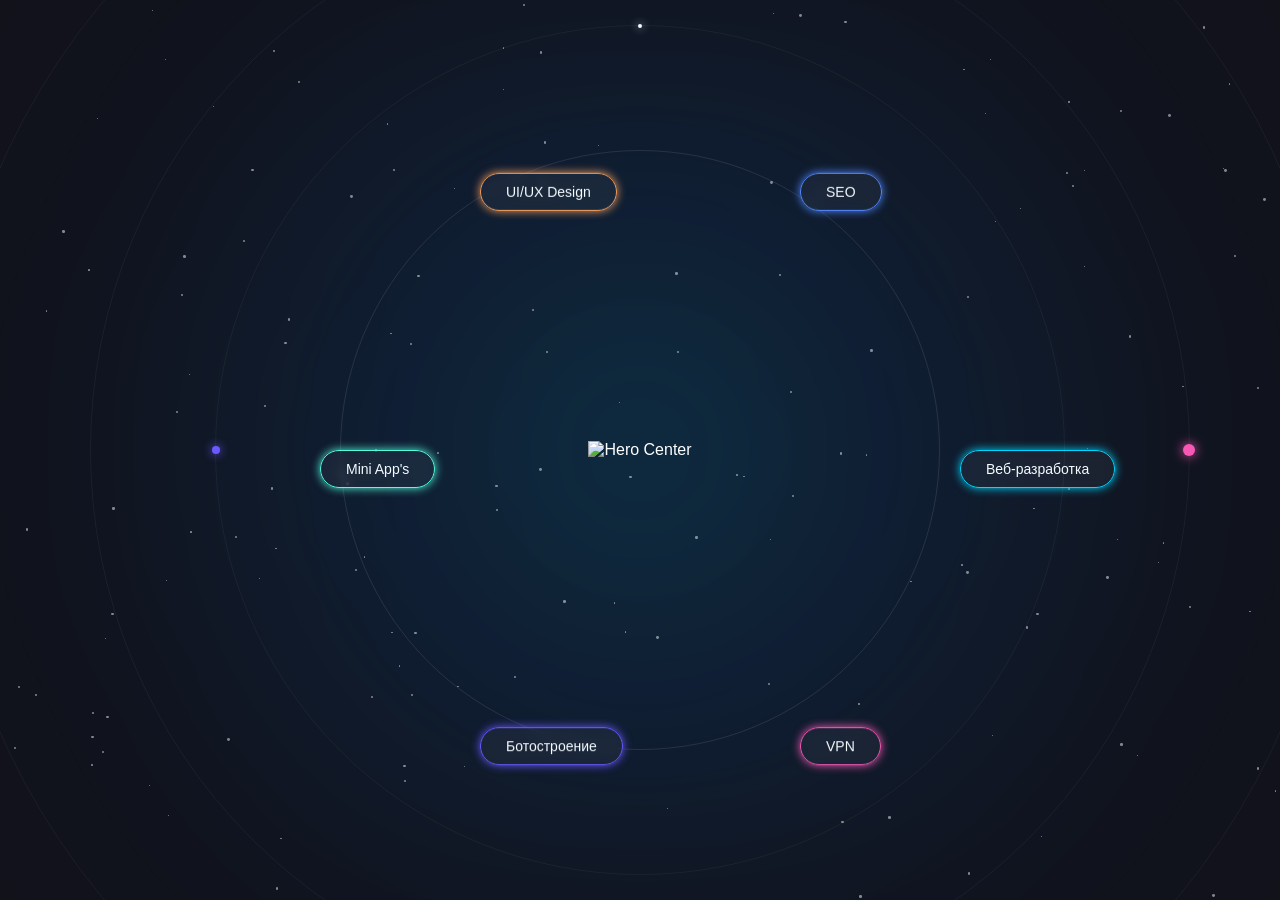
==== v1/index.html @ b1bd8412 "kodik PROMT" ====
<!DOCTYPE html>
<html lang="en">
<head>
    <meta charset="UTF-8">
    <meta name="viewport" content="width=device-width, initial-scale=1.0">
    <title>Document</title>
    <link rel="stylesheet" href="styles.css">
    <script src="app.js" defer></script>
</head>
<body>
    
    <!-- <header class="header">HEADER</header> -->

    <section class="hero">
        <div class="stars-container" id="stars"></div>
        <div class="hero-container">
            <div class="hero-center">
                <img src="hero-center.svg" alt="Hero Center">
            </div>
            <div class="hero-orbit">
                <div class="orbit-item">
                    <a href="#" style="--glow-color: #00d9ff;">Веб-разработка</a>
                </div>
                <div class="orbit-item">
                    <a href="#" style="--glow-color: #ff57b2;">VPN</a>
                </div>
                <div class="orbit-item">
                    <a href="#" style="--glow-color: #6e57ff;">Ботостроение</a>
                </div>
                <div class="orbit-item">
                    <a href="#" style="--glow-color: #57ffdc;">Mini App's</a>
                </div>
                <div class="orbit-item">
                    <a href="#" style="--glow-color: #ff9e57;">UI/UX Design</a>
                </div>
                <div class="orbit-item">
                    <a href="#" style="--glow-color: #5788ff;">SEO</a>
                </div>
            </div>           <!-- Дополнительные декоративные орбиты -->
            <div class="decor-orbit orbit-1">
                <div class="planet p-1"></div>
                <div class="planet p-1-2"></div>
            </div>
            <div class="decor-orbit orbit-2">
                <div class="planet p-2"></div>
                <div class="planet p-2-2"></div>
            </div>
            <div class="decor-orbit orbit-3">
                <div class="planet p-3"></div>
                <div class="planet p-3-2"></div>
                <div class="planet p-3-3"></div>
            </div>
        </div>
    </section>
    <!-- <footer class="footer">FOOTER</footer> -->

</body>
</html>
---- v1/styles.css ----
* {
    margin: 0;
    padding: 0;
    box-sizing: border-box;
}

body {
    font-family: 'Inter', sans-serif;
    background-color: #121117;
    color: #fff;
    overflow-x: hidden;
}

.hero {
    width: 100%;
    height: 100vh;
    display: flex;
    justify-content: center;
    align-items: center;
    background: #121117;
    position: relative;
    overflow: hidden;
}

.hero::before {
    content: '';
    position: absolute;
    width: 100%;
    height: 100%;
    background: radial-gradient(circle at center, 
        rgba(0, 162, 255, 0.15) 0%, 
        rgba(0, 89, 255, 0.08) 35%,
        rgba(18, 17, 23, 0) 75%
    );
    z-index: 0;
    filter: blur(80px);
    pointer-events: none;
}

.hero::after {
    content: '';
    position: absolute;
    width: 160%;
    height: 160%;
    background: radial-gradient(circle at center, 
        rgba(0, 217, 255, 0.06) 0%, 
        rgba(0, 110, 255, 0.03) 45%,
        rgba(18, 17, 23, 0) 85%
    );
    top: -30%;
    left: -30%;
    z-index: 0;
    filter: blur(120px);
    animation: pulseGlow 18s ease-in-out infinite alternate;
    pointer-events: none;
}

.hero::after {
    content: '';
    position: absolute;
    width: 160%;
    height: 160%;
    background: radial-gradient(circle at center, 
        rgba(0, 217, 255, 0.06) 0%, 
        rgba(0, 110, 255, 0.03) 45%,
        rgba(18, 17, 23, 0) 85%
    );
    top: -30%;
    left: -30%;
    z-index: 0;
    filter: blur(120px);
    animation: pulseGlow 18s ease-in-out infinite alternate;
}@keyframes pulseGlow {
    0% { transform: scale(1); opacity: 0.5; }
    100% { transform: scale(1.2); opacity: 0.8; }
}

.stars-container {    position: absolute;
    top: 0;
    left: 0;
    width: 100%;
    height: 100%;
    pointer-events: none;
}

.star {
    position: absolute;
    background: #fff;
    border-radius: 50%;
    opacity: 0.5;
    animation: twinkle var(--duration) ease-in-out infinite;
}

@keyframes twinkle {
    0%, 100% { opacity: 0.3; transform: scale(1); }
    50% { opacity: 1; transform: scale(1.2); }
}

.hero-container {    
    position: relative;
    width: 700px;
    height: 700px;
    display: flex;
    justify-content: center;
    align-items: center;
}

.hero-center {
    position: absolute;
    z-index: 10;
    width: 450px;
    height: 450px;
    display: flex;
    justify-content: center;
    align-items: center;
}

.hero-center img {
    max-width: 100%;
    height: auto;
}

.hero-orbit {
    position: absolute;
    width: 600px;
    height: 600px;
    border: 1px solid rgba(255, 255, 255, 0.1);
    border-radius: 50%;
    animation: rotateOrbit 40s linear infinite;
}

.hero-orbit:hover {
    animation-play-state: paused;
}

.orbit-item {
    position: absolute;
    top: 50%;
    left: 50%;
    transform-origin: center;
    display: flex;
    justify-content: center;
    align-items: center;
}

.item-satellite {
    display: none;
}

.orbit-item a {
    position: relative;
    z-index: 2;
    display: inline-block;
    padding: 10px 25px;
    background: rgba(255, 255, 255, 0.05);
    border: 1px solid var(--glow-color, rgba(255, 255, 255, 0.1));
    border-radius: 30px;
    color: #fff;
    text-decoration: none;
    font-size: 14px;
    font-weight: 500;
    white-space: nowrap;
    transition: all 0.3s ease;
    backdrop-filter: blur(5px);
    box-shadow: 0 0 10px var(--glow-color, transparent);
    /* Компенсация вращения орбиты */
    animation: counterRotate 40s linear infinite;
}

.hero-orbit:hover,
.hero-orbit:hover .orbit-item a {
    animation-play-state: paused;
}

.orbit-item a:hover {
    background: rgba(255, 255, 255, 0.15);
    box-shadow: 0 0 20px var(--glow-color, rgba(255, 255, 255, 0.3));
}/* Падающие звезды */
.shooting-star {
    position: absolute;
    width: 100px;
    height: 2px;
    background: linear-gradient(90deg, #fff, transparent);
    opacity: 0;
    pointer-events: none;
    z-index: 0;
}

@keyframes shoot {
    0% {
        transform: translate(0, 0) rotate(var(--angle)) translateX(0);
        opacity: 1;
    }
    70% {
        opacity: 1;
    }
    100% {
        transform: translate(0, 0) rotate(var(--angle)) translateX(600px);
        opacity: 0;
    }
}
@keyframes rotateOrbit {
    from { transform: rotate(0deg); }
    to { transform: rotate(360deg); }
}

@keyframes counterRotate {
    from { transform: translate(-50%, -50%) rotate(0deg); }
    to { transform: translate(-50%, -50%) rotate(-360deg); }
}
/* Декоративные орбиты и планеты */
.decor-orbit {
    position: absolute;
    border: 1px solid rgba(255, 255, 255, 0.05);
    border-radius: 50%;
    pointer-events: none; /* Чтобы не мешали кликать по ссылкам */
}

.orbit-1 {
    width: 850px;
    height: 850px;
    animation: rotateOrbit 60s linear infinite reverse;
}

.orbit-2 {
    width: 1100px;
    height: 1100px;
    animation: rotateOrbit 90s linear infinite;
}

.orbit-3 {
    width: 1400px;
    height: 1400px;
    animation: rotateOrbit 120s linear infinite reverse;
}

.planet {
    position: absolute;
    border-radius: 50%;
    background: #fff;
    box-shadow: 0 0 15px rgba(255, 255, 255, 0.5);
}

.p-1 {
    width: 8px;
    height: 8px;
    top: 50%;
    left: 0;
    transform: translate(-50%, -50%);
    background: #6e57ff;
    box-shadow: 0 0 10px #6e57ff;
}

.p-1-2 {
    width: 4px;
    height: 4px;
    top: 0;
    left: 50%;
    transform: translate(-50%, -50%);
    background: #fff;
    box-shadow: 0 0 8px #fff;
}

.p-2 {
    width: 12px;
    height: 12px;
    top: 50%;
    right: 0;
    transform: translate(50%, -50%);
    background: #ff57b2;
    box-shadow: 0 0 12px #ff57b2;
}

.p-2-2 {
    width: 6px;
    height: 6px;
    bottom: 0;
    left: 50%;
    transform: translate(-50%, 50%);
    background: #ff9e57;
    box-shadow: 0 0 10px #ff9e57;
}

.p-3 {
    width: 6px;
    height: 6px;
    bottom: 0;
    left: 50%;
    transform: translate(-50%, 50%);
    background: #57ffdc;
    box-shadow: 0 0 8px #57ffdc;
}

.p-3-2 {
    width: 10px;
    height: 10px;
    top: 50%;
    left: 0;
    transform: translate(-50%, -50%);
    background: #5788ff;
    box-shadow: 0 0 12px #5788ff;
}

.p-3-3 {
    width: 4px;
    height: 4px;
    top: 15%;
    right: 15%;
    transform: translate(50%, -50%);
    background: #fff;
    box-shadow: 0 0 6px #fff;
}
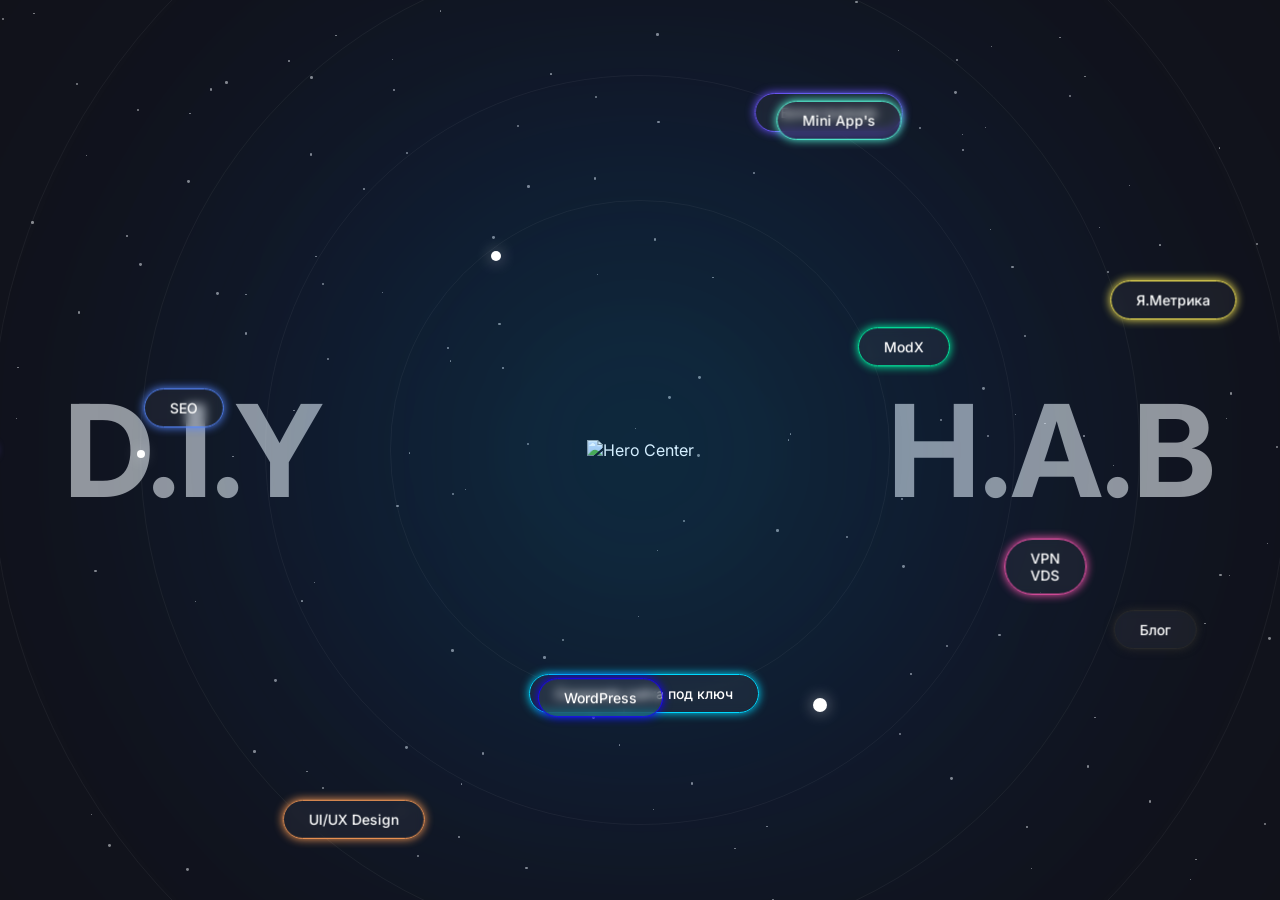
==== commit d309ab1e: "change" ====
--- a/v1/index.html
+++ b/v1/index.html
@@ -3,6 +3,11 @@
 <head>
     <meta charset="UTF-8">
     <meta name="viewport" content="width=device-width, initial-scale=1.0">
+
+    <link rel="preconnect" href="https://fonts.googleapis.com">
+    <link rel="preconnect" href="https://fonts.gstatic.com" crossorigin>
+    <link href="https://fonts.googleapis.com/css2?family=Inter:ital,opsz,wght@0,14..32,100..900;1,14..32,100..900&display=swap" rel="stylesheet">
+
     <title>Document</title>
     <link rel="stylesheet" href="styles.css">
     <script src="app.js" defer></script>
@@ -13,16 +18,32 @@
 
     <section class="hero">
         <div class="stars-container" id="stars"></div>
+        <div class="hero-justify">
+            <div class="hero-justify--left">D.I.Y</div>
+            <div class="hero-justify--right">H.A.B</div>
+        </div>
         <div class="hero-container">
             <div class="hero-center">
                 <img src="hero-center.svg" alt="Hero Center">
             </div>
-            <div class="hero-orbit">
+            <!-- Орбита 1: Текущие проекты (Ближняя) -->
+            <div class="hero-orbit orbit-main-1">
                 <div class="orbit-item">
-                    <a href="#" style="--glow-color: #00d9ff;">Веб-разработка</a>
+                    <a href="#" style="--glow-color: #00d9ff;">Создание сайта под ключ</a>
                 </div>
                 <div class="orbit-item">
-                    <a href="#" style="--glow-color: #ff57b2;">VPN</a>
+                    <a href="#" style="--glow-color: #1900ff;">WordPress</a>
+                </div>
+                <div class="orbit-item">
+                    <a href="#" style="--glow-color: #00ffaa;">ModX</a>
+                </div>
+                <div class="planet p-inner-1"></div>
+            </div>
+
+            <!-- Орбита 2: Скоро откроются (Средняя) -->
+            <div class="hero-orbit orbit-main-2">
+                <div class="orbit-item">
+                    <a href="#" style="--glow-color: #ff57b2;">VPN<br/>VDS</a>
                 </div>
                 <div class="orbit-item">
                     <a href="#" style="--glow-color: #6e57ff;">Ботостроение</a>
@@ -30,27 +51,35 @@
                 <div class="orbit-item">
                     <a href="#" style="--glow-color: #57ffdc;">Mini App's</a>
                 </div>
+                <div class="planet p-inner-2"></div>
+            </div>
+
+            <!-- Орбита 3: Будущие проекты (Дальняя) -->
+            <div class="hero-orbit orbit-main-3">
                 <div class="orbit-item">
                     <a href="#" style="--glow-color: #ff9e57;">UI/UX Design</a>
                 </div>
                 <div class="orbit-item">
                     <a href="#" style="--glow-color: #5788ff;">SEO</a>
                 </div>
-            </div>           <!-- Дополнительные декоративные орбиты -->
-            <div class="decor-orbit orbit-1">
+                <div class="orbit-item">
+                    <a href="#" style="--glow-color: #2b2b2b;">Блог</a>
+                </div>
+                <div class="orbit-item">
+                    <a href="#" style="--glow-color: #ffee57;">Я.Метрика</a>
+                </div>
+                <div class="planet p-inner-3"></div>
+            </div>
+
+            <!-- Декоративные орбиты -->
+            <div class="decor-orbit orbit-decor-1">
                 <div class="planet p-1"></div>
                 <div class="planet p-1-2"></div>
             </div>
-            <div class="decor-orbit orbit-2">
+            <div class="decor-orbit orbit-decor-2">
                 <div class="planet p-2"></div>
                 <div class="planet p-2-2"></div>
-            </div>
-            <div class="decor-orbit orbit-3">
-                <div class="planet p-3"></div>
-                <div class="planet p-3-2"></div>
-                <div class="planet p-3-3"></div>
-            </div>
-        </div>
+            </div>        </div>
     </section>
     <!-- <footer class="footer">FOOTER</footer> -->
 
--- a/v1/styles.css
+++ b/v1/styles.css
@@ -20,6 +20,17 @@
     background: #121117;
     position: relative;
     overflow: hidden;
+    z-index: 0;
+}
+
+.stars-container {
+    position: absolute;
+    top: 0;
+    left: 0;
+    width: 100%;
+    height: 100%;
+    pointer-events: none;
+    z-index: 1;
 }
 
 .hero::before {
@@ -32,7 +43,7 @@
         rgba(0, 89, 255, 0.08) 35%,
         rgba(18, 17, 23, 0) 75%
     );
-    z-index: 0;
+    z-index: 2;
     filter: blur(80px);
     pointer-events: none;
 }
@@ -49,12 +60,11 @@
     );
     top: -30%;
     left: -30%;
-    z-index: 0;
+    z-index: 1;
     filter: blur(120px);
     animation: pulseGlow 18s ease-in-out infinite alternate;
     pointer-events: none;
 }
-
 .hero::after {
     content: '';
     position: absolute;
@@ -75,12 +85,32 @@
     100% { transform: scale(1.2); opacity: 0.8; }
 }
 
-.stars-container {    position: absolute;
+.hero-justify {
+    position: absolute;
+    top: 50%;
+    transform: translateY(-50%);
+    left: 0;
+    width: 100%;
+    z-index: 50;
+    color: #f2f2f2;
+    display: flex;
+    align-items: center;
+    justify-content: space-between;
+    padding-inline: 5vw;
+    font-size: 10vw;
+    z-index: -1;
+    font-weight: bold;
+    opacity: 0.6;
+}
+
+.stars-container {
+    position: absolute;
     top: 0;
     left: 0;
     width: 100%;
     height: 100%;
     pointer-events: none;
+    z-index: 0;
 }
 
 .star {
@@ -96,6 +126,44 @@
     50% { opacity: 1; transform: scale(1.2); }
 }
 
+/* Падающие звезды */
+.shooting-star {
+    position: absolute;
+    width: 100px;
+    height: 2px;
+    background: linear-gradient(90deg, #fff, transparent);
+    opacity: 0;
+    pointer-events: none;
+    z-index: 1;
+}
+
+@keyframes shoot {
+    0% {
+        transform: translate(0, 0) rotate(var(--angle)) translateX(0);
+        opacity: 1;
+    }
+    70% {
+        opacity: 1;
+    }
+    100% {
+        transform: translate(0, 0) rotate(var(--angle)) translateX(600px);
+        opacity: 0;
+    }
+}
+
+.star {
+    position: absolute;
+    background: #fff;
+    border-radius: 50%;
+    opacity: 0.5;
+    animation: twinkle var(--duration) ease-in-out infinite;
+}
+
+@keyframes twinkle {
+    0%, 100% { opacity: 0.3; transform: scale(1); }
+    50% { opacity: 1; transform: scale(1.2); }
+}
+
 .hero-container {    
     position: relative;
     width: 700px;
@@ -107,7 +175,7 @@
 
 .hero-center {
     position: absolute;
-    z-index: 10;
+    z-index: -1;
     width: 450px;
     height: 450px;
     display: flex;
@@ -122,11 +190,92 @@
 
 .hero-orbit {
     position: absolute;
-    width: 600px;
-    height: 600px;
-    border: 1px solid rgba(255, 255, 255, 0.1);
+    border: 1px solid rgba(255, 255, 255, 0.05);
     border-radius: 50%;
+    transition: border-color 0.3s;
+}
+
+.hero-orbit:hover {
+    border-color: rgba(255, 255, 255, 0.2);
+}
+
+.orbit-main-1 {
+    width: 500px;
+    height: 500px;
     animation: rotateOrbit 40s linear infinite;
+    z-index: 5;
+}
+
+.orbit-main-2 {
+    width: 750px;
+    height: 750px;
+    animation: rotateOrbit 60s linear infinite;
+    z-index: 4;
+}
+
+.orbit-main-3 {
+    width: 1000px;
+    height: 1000px;
+    animation: rotateOrbit 80s linear infinite;
+    z-index: 3;
+}
+
+.orbit-decor-1 {
+    width: 1300px;
+    height: 1300px;
+    animation: rotateOrbit 100s linear infinite;
+}
+
+.orbit-decor-2 {
+    width: 1600px;
+    height: 1600px;
+    animation: rotateOrbit 120s linear infinite;
+}
+
+/* Планеты внутри орбит с кнопками */
+.p-inner-1 { width: 10px; height: 10px; top: 10%; left: 20%; background: #fff; box-shadow: 0 0 10px #fff; }
+.p-inner-2 { width: 14px; height: 14px; bottom: 15%; right: 25%; background: #ff57b2; box-shadow: 0 0 15px #ff57b2; }
+.p-inner-3 { width: 8px; height: 8px; top: 50%; left: -4px; background: #00d9ff; box-shadow: 0 0 12px #00d9ff; }
+
+.hero-orbit:hover,
+.hero-orbit:hover .orbit-item a {
+    animation-play-state: paused;
+}
+
+.orbit-item {
+    position: absolute;
+    top: 50%;
+    left: 50%;
+    transform-origin: center;
+    display: flex;
+    justify-content: center;
+    align-items: center;
+}
+
+@keyframes counterRotate {
+    from { transform: translate(-50%, -50%) rotate(0deg); }
+    to { transform: translate(-50%, -50%) rotate(-360deg); }
+}
+
+.orbit-main-1 .orbit-item a { animation: counterRotate 40s linear infinite; }
+.orbit-main-2 .orbit-item a { animation: counterRotate 60s linear infinite; }
+.orbit-main-3 .orbit-item a { animation: counterRotate 80s linear infinite; }
+
+.hero-orbit:hover .orbit-item a {
+    animation-play-state: paused;
+}
+
+.orbit-main-1 .orbit-item a { --duration: 40s; }
+.orbit-main-2 .orbit-item a { --duration: 60s; }
+.orbit-main-3 .orbit-item a { --duration: 80s; }
+.orbit-item a:hover {
+    background: rgba(255, 255, 255, 0.15);
+    box-shadow: 0 0 20px var(--glow-color, rgba(255, 255, 255, 0.3));
+}
+
+@keyframes counterRotate {
+    from { transform: translate(-50%, -50%) rotate(0deg); }
+    to { transform: translate(-50%, -50%) rotate(-360deg); }
 }
 
 .hero-orbit:hover {
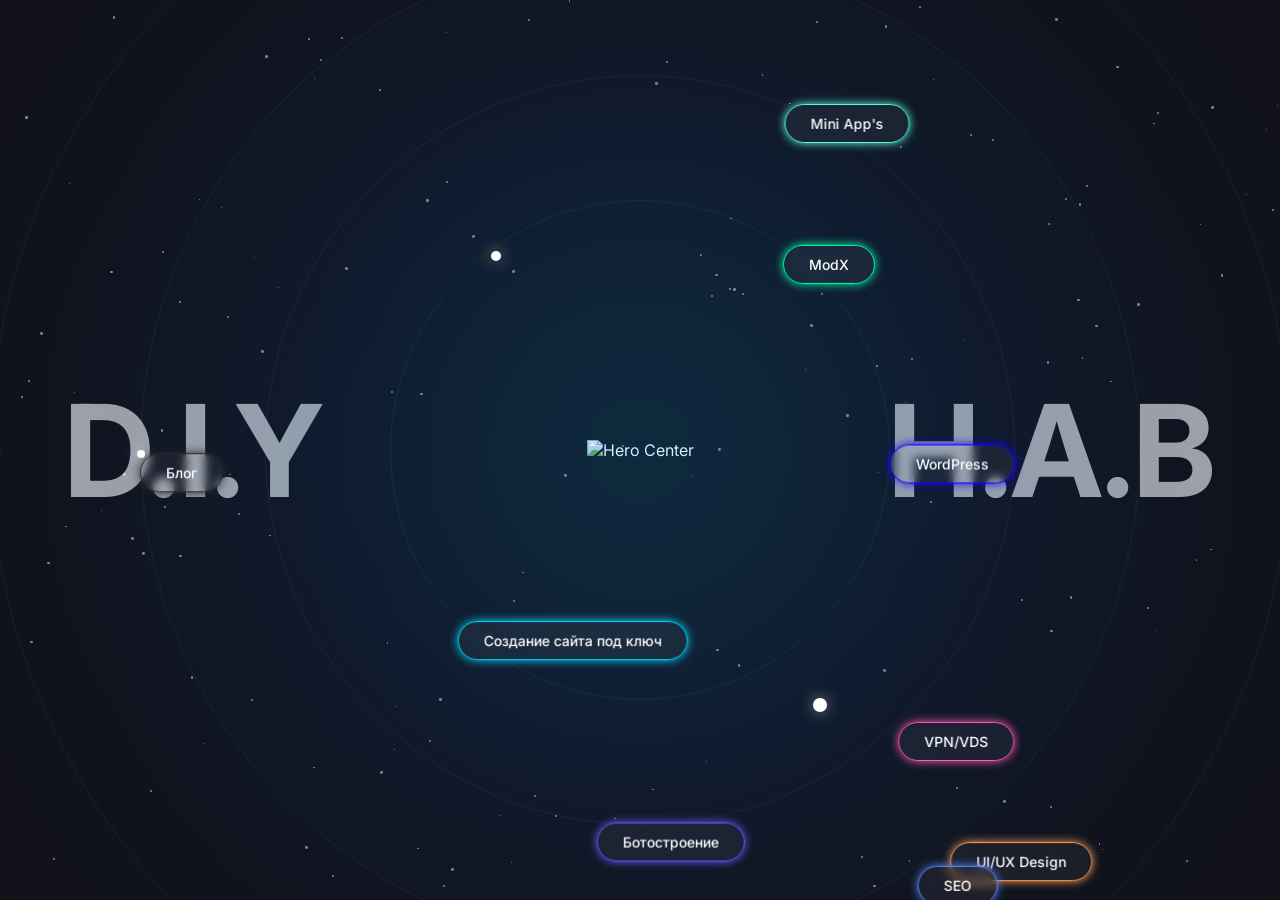
==== commit d9e07f10: "upd" ====
--- a/v1/index.html
+++ b/v1/index.html
@@ -43,7 +43,7 @@
             <!-- Орбита 2: Скоро откроются (Средняя) -->
             <div class="hero-orbit orbit-main-2">
                 <div class="orbit-item">
-                    <a href="#" style="--glow-color: #ff57b2;">VPN<br/>VDS</a>
+                    <a href="#" style="--glow-color: #ff57b2;">VPN/VDS</a>
                 </div>
                 <div class="orbit-item">
                     <a href="#" style="--glow-color: #6e57ff;">Ботостроение</a>
--- a/v1/styles.css
+++ b/v1/styles.css
@@ -100,7 +100,7 @@
     font-size: 10vw;
     z-index: -1;
     font-weight: bold;
-    opacity: 0.6;
+    opacity: 0.65;
 }
 
 .stars-container {
